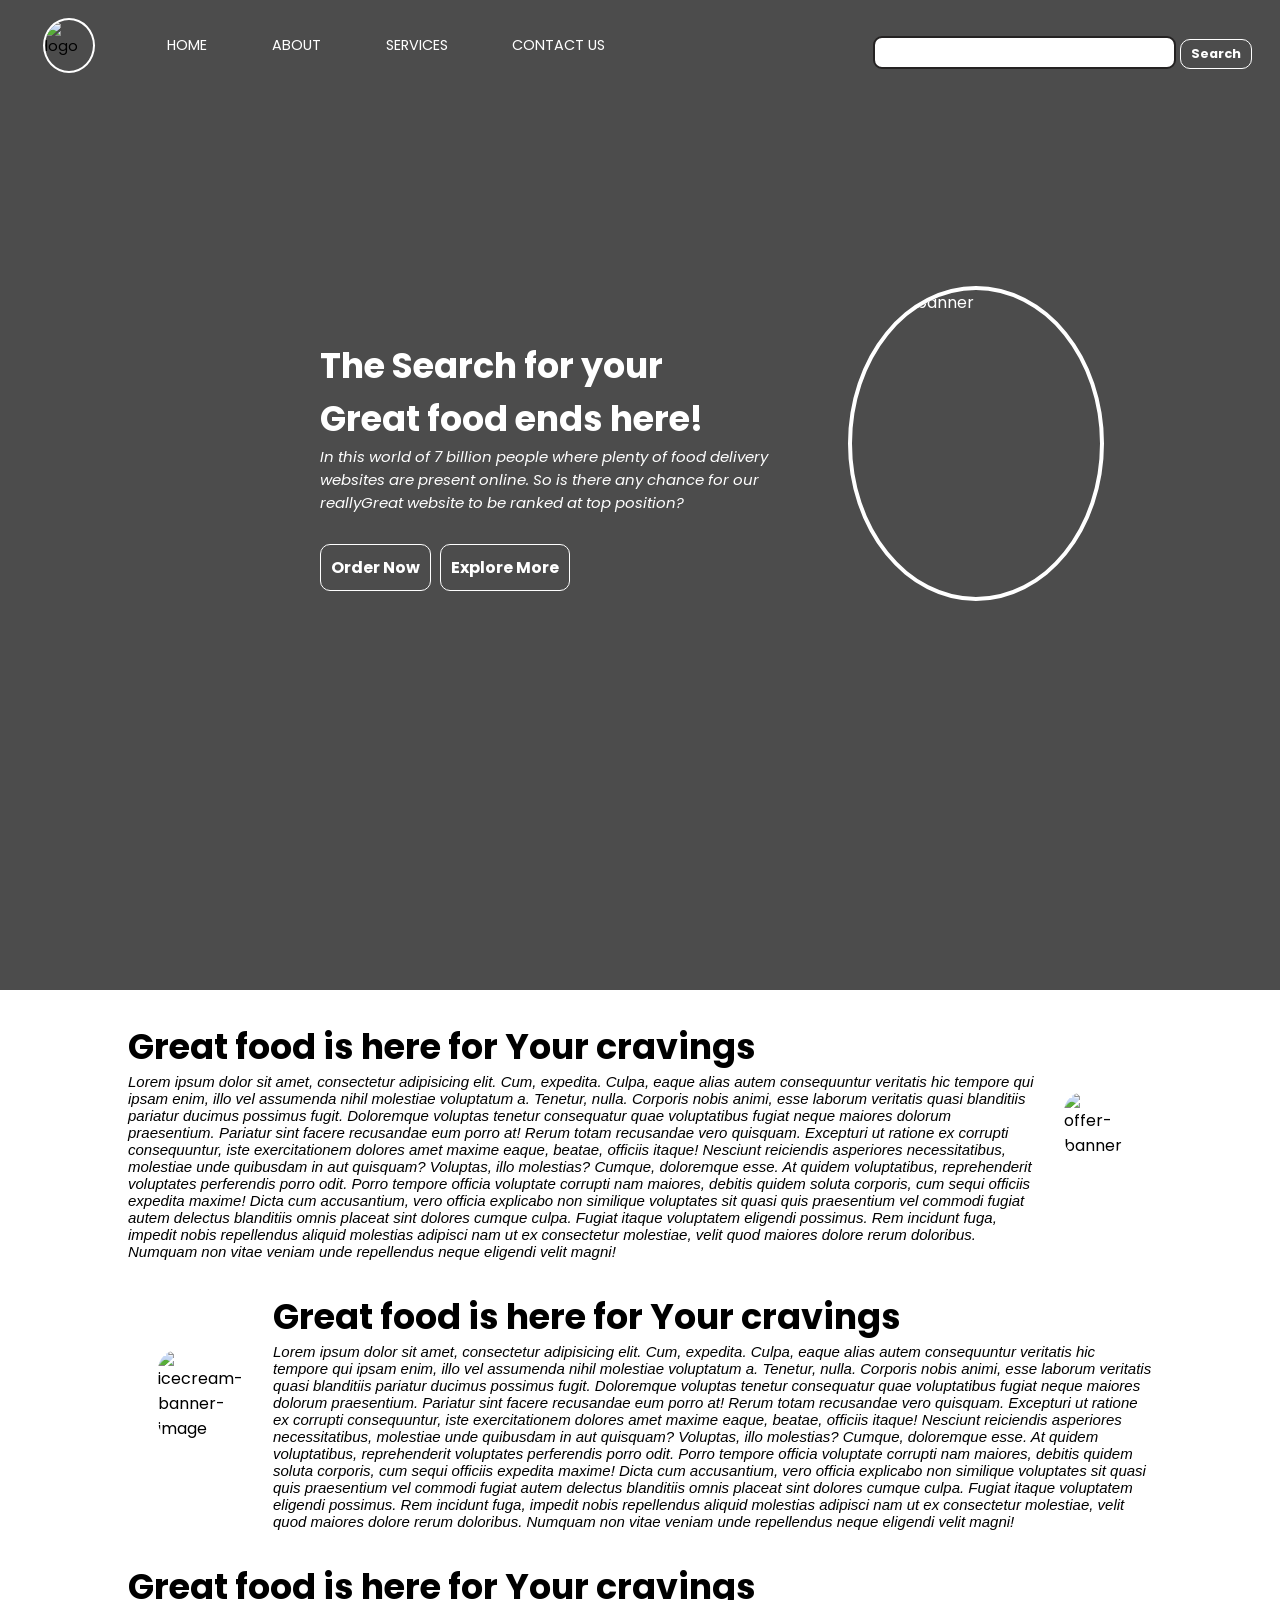
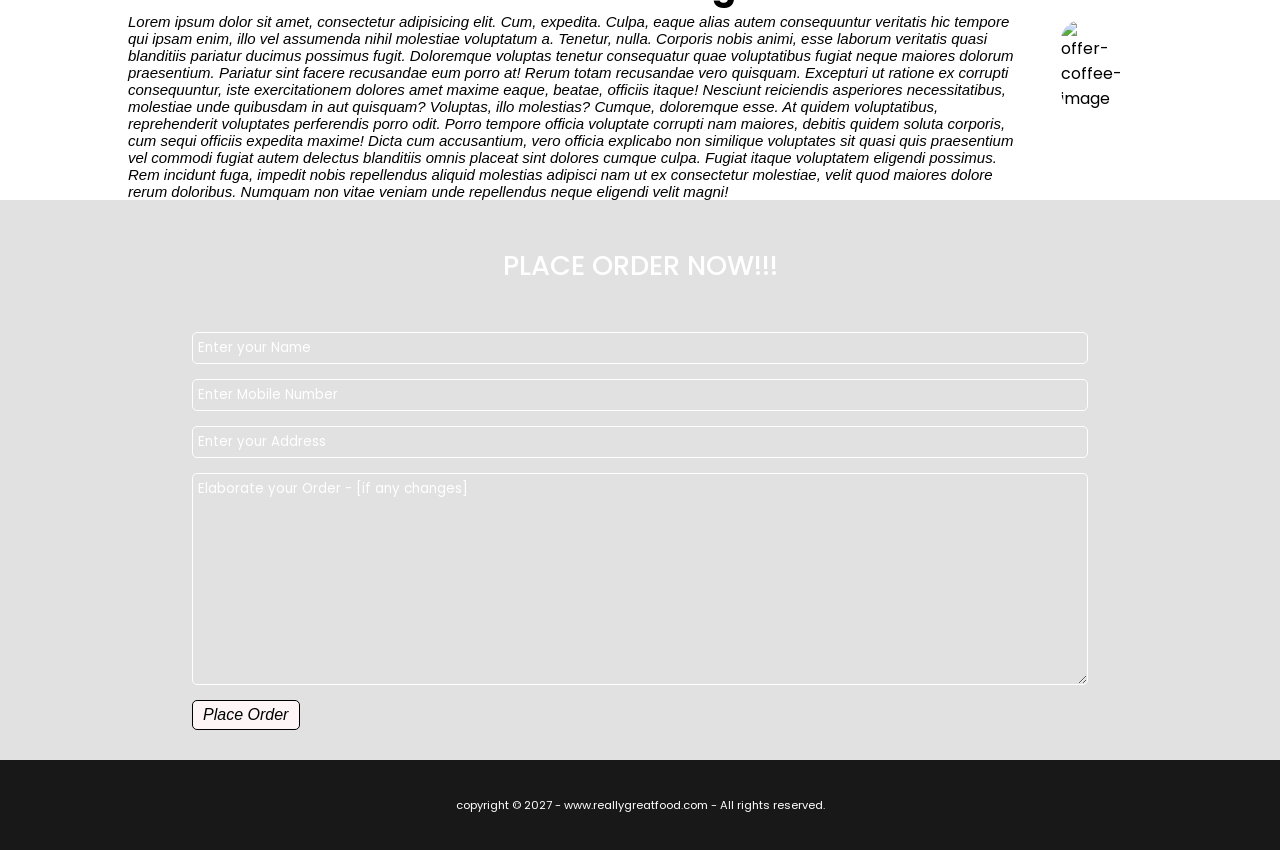
==== restaurant-website-resp-done/index.html @ f3f2a422 "Complete Project - Initial commit" ====
<!DOCTYPE html>
<html lang="en">
  <head>
    <meta charset="UTF-8" />
    <meta name="viewport" content="width=device-width, initial-scale=1.0" />
    <title>ZOYA- reallygreatfood</title>
    <link rel="stylesheet" href="style.css" />
  </head>
  <body>
    <nav class="navbar background h-nav">
      <ul class="nav-list v-class">
        <div class="logo">
          <img src="Estd 2000 (1).png" alt="logo"/>
        </div>
        <li><a href="#home">HOME</a></li>
        <li><a href="#about">ABOUT</a></li>
        <li><a href="#services">SERVICES</a></li>
        <li><a href="#contactUs">CONTACT US</a></li>
      </ul>
      <div class="right-nav v-class">
        <input type="text" name="Search" id="Search"/>
        <button class="btn btn-sm">Search</button>
      </div>
      <div class="burger">
        <div class="line"></div>
        <div class="line"></div>
        <div class="line"></div>
      </div>
    </nav>

    <section class="background firstSection" id="home">
      <div class="box-main">
        <div class="firstHalf">
          <p class="text-big">The Search for your Great food ends here!</p>
          <p class="text-small">
            In this world of 7 billion people where plenty of food delivery
            websites are present online. So is there any chance for our
            reallyGreat website to be ranked at top position?
          </p>
          <div class="buttons">
            <button class="btn">Order Now</button>
            <button class="btn">Explore More</button>
          </div>
        </div>
        <div class="secondHalf">
          <img src="food-bg2.jpg" alt="Food-banner"/>
        </div>
      </div>
    </section>

    <section class="section" id="about">
      <div class="paras">
        <p class="sectionTag text-big">Great food is here for Your cravings</p>
        <p class="sectionSubTag text-small">
          Lorem ipsum dolor sit amet, consectetur adipisicing elit. Cum,
          expedita. Culpa, eaque alias autem consequuntur veritatis hic tempore
          qui ipsam enim, illo vel assumenda nihil molestiae voluptatum a.
          Tenetur, nulla. Corporis nobis animi, esse laborum veritatis quasi
          blanditiis pariatur ducimus possimus fugit. Doloremque voluptas
          tenetur consequatur quae voluptatibus fugiat neque maiores dolorum
          praesentium. Pariatur sint facere recusandae eum porro at! Rerum totam
          recusandae vero quisquam. Excepturi ut ratione ex corrupti
          consequuntur, iste exercitationem dolores amet maxime eaque, beatae,
          officiis itaque! Nesciunt reiciendis asperiores necessitatibus,
          molestiae unde quibusdam in aut quisquam? Voluptas, illo molestias?
          Cumque, doloremque esse. At quidem voluptatibus, reprehenderit
          voluptates perferendis porro odit. Porro tempore officia voluptate
          corrupti nam maiores, debitis quidem soluta corporis, cum sequi
          officiis expedita maxime! Dicta cum accusantium, vero officia
          explicabo non similique voluptates sit quasi quis praesentium vel
          commodi fugiat autem delectus blanditiis omnis placeat sint dolores
          cumque culpa. Fugiat itaque voluptatem eligendi possimus. Rem incidunt
          fuga, impedit nobis repellendus aliquid molestias adipisci nam ut ex
          consectetur molestiae, velit quod maiores dolore rerum doloribus.
          Numquam non vitae veniam unde repellendus neque eligendi velit magni!
        </p>
      </div>
      <div class="thumbnail">
        <img
          class="imgFluid"
          src="reallyGreatsite (4).png"
          alt="offer-banner"
        />
      </div>
    </section>

    <section class="section sec-left" id="services">
      <div class="paras">
        <p class="sectionTag text-big">Great food is here for Your cravings</p>
        <p class="sectionSubTag text-small">
          Lorem ipsum dolor sit amet, consectetur adipisicing elit. Cum,
          expedita. Culpa, eaque alias autem consequuntur veritatis hic tempore
          qui ipsam enim, illo vel assumenda nihil molestiae voluptatum a.
          Tenetur, nulla. Corporis nobis animi, esse laborum veritatis quasi
          blanditiis pariatur ducimus possimus fugit. Doloremque voluptas
          tenetur consequatur quae voluptatibus fugiat neque maiores dolorum
          praesentium. Pariatur sint facere recusandae eum porro at! Rerum totam
          recusandae vero quisquam. Excepturi ut ratione ex corrupti
          consequuntur, iste exercitationem dolores amet maxime eaque, beatae,
          officiis itaque! Nesciunt reiciendis asperiores necessitatibus,
          molestiae unde quibusdam in aut quisquam? Voluptas, illo molestias?
          Cumque, doloremque esse. At quidem voluptatibus, reprehenderit
          voluptates perferendis porro odit. Porro tempore officia voluptate
          corrupti nam maiores, debitis quidem soluta corporis, cum sequi
          officiis expedita maxime! Dicta cum accusantium, vero officia
          explicabo non similique voluptates sit quasi quis praesentium vel
          commodi fugiat autem delectus blanditiis omnis placeat sint dolores
          cumque culpa. Fugiat itaque voluptatem eligendi possimus. Rem incidunt
          fuga, impedit nobis repellendus aliquid molestias adipisci nam ut ex
          consectetur molestiae, velit quod maiores dolore rerum doloribus.
          Numquam non vitae veniam unde repellendus neque eligendi velit magni!
        </p>
      </div>
      <div class="thumbnail">
        <img
          class="imgFluid"
          src="reallyGreatsite (1).png"
          alt="icecream-banner-image"
        />
      </div>
    </section>

    <section class="section">
      <div class="paras">
        <p class="sectionTag text-big">Great food is here for Your cravings</p>
        <p class="sectionSubTag text-small">
          Lorem ipsum dolor sit amet, consectetur adipisicing elit. Cum,
          expedita. Culpa, eaque alias autem consequuntur veritatis hic tempore
          qui ipsam enim, illo vel assumenda nihil molestiae voluptatum a.
          Tenetur, nulla. Corporis nobis animi, esse laborum veritatis quasi
          blanditiis pariatur ducimus possimus fugit. Doloremque voluptas
          tenetur consequatur quae voluptatibus fugiat neque maiores dolorum
          praesentium. Pariatur sint facere recusandae eum porro at! Rerum totam
          recusandae vero quisquam. Excepturi ut ratione ex corrupti
          consequuntur, iste exercitationem dolores amet maxime eaque, beatae,
          officiis itaque! Nesciunt reiciendis asperiores necessitatibus,
          molestiae unde quibusdam in aut quisquam? Voluptas, illo molestias?
          Cumque, doloremque esse. At quidem voluptatibus, reprehenderit
          voluptates perferendis porro odit. Porro tempore officia voluptate
          corrupti nam maiores, debitis quidem soluta corporis, cum sequi
          officiis expedita maxime! Dicta cum accusantium, vero officia
          explicabo non similique voluptates sit quasi quis praesentium vel
          commodi fugiat autem delectus blanditiis omnis placeat sint dolores
          cumque culpa. Fugiat itaque voluptatem eligendi possimus. Rem incidunt
          fuga, impedit nobis repellendus aliquid molestias adipisci nam ut ex
          consectetur molestiae, velit quod maiores dolore rerum doloribus.
          Numquam non vitae veniam unde repellendus neque eligendi velit magni!
        </p>
      </div>
      <div class="thumbnail">
        <img
          class="imgFluid"
          src="reallyGreatsite (5).png"
          alt="offer-coffee-image"
        />
      </div>
    </section>

    <section class="contact" id="contactUs">
      <h1 class="heading">Place Order Now!!!</h1>
      <div class="form">
        <input
          type="text" id="name" name="name" placeholder="Enter your Name"/>
        <input
          type="text" id="phone" name="phone" placeholder="Enter Mobile Number"/>
        <input
          type="text" id="text" name="Address" placeholder="Enter your Address"/>
        <textarea
          name="text" id="text" cols="30" rows="10" placeholder="Elaborate your Order - [if any changes]"></textarea>
        <button class="contact-btn">Place Order</button>
      </div>
    </section>

    <footer class="foot-sec">
      <p>
        copyright &copy; 2027 - www.reallygreatfood.com - All rights reserved.
      </p>
    </footer>

    <script src="script.js"></script>
  </body>
</html>
---- restaurant-website-resp-done/style.css ----
@import url("https://fonts.googleapis.com/css2?family=Poppins:ital,wght@0,100;0,200;0,300;0,400;0,500;0,600;0,700;0,800;0,900;1,100;1,200;1,300;1,400;1,500;1,600;1,700;1,800;1,900&display=swap");

* {
  margin: 0;
  padding: 0;
  box-sizing: border-box;
  font-family: "Poppins", sans-serif;
}

html{
  scroll-behavior: smooth;
}

.logo {
  height: 90px;
  width: 20%;
  display: flex;
  justify-content: center;
  align-items: center;
}

.logo img {
  background-size: cover;
  width: 52px;
  height: 55px;
  border: 2px solid white;
  border-radius: 50%;
}

.navbar {
  display: flex;
  align-items: center;
  justify-content: center;
  position: sticky;
  top: 0;
  cursor: pointer;
}

.nav-list {
  width: 50%;
  display: flex;
  justify-content: space-evenly;
  align-items: center;
  font-size: 0.9rem;
  font-weight: 400;
  font-family: "Lucida Sans", "Lucida Sans Regular", "Lucida Grande",
    "Lucida Sans Unicode", Geneva, Verdana, sans-serif;
}

.nav-list li {
  list-style: none;
  padding: 26px 30px;
}

.nav-list li a {
  text-decoration: none;
  color: white;
}

.nav-list li a:hover {
  text-decoration: none;
  color: rgb(169, 167, 167);
}

.right-nav {
  width: 50%;
  text-align: right;
  padding: 0 23px;
}

#Search {
  padding: 3px;
  font-size: 15px;
  border: 2px solid rgb(36, 34, 34);
  border-radius: 9px;
  background-color: white;
}
.background {
  background: rgba(0, 0, 0, 0.7) url("bg-img.png");
  background-size: cover;
  background-blend-mode: darken;
}

.firstSection {
  height: 100vh;
}

.box-main {
  display: flex;
  justify-content: center;
  align-items: center;
  color: white;
  font-family: sans-serif;
  max-width: 50%;
  margin: auto;
  height: 80%;
}

.btn {
  font-size: 1rem;
  font-weight: bold;
  background: none;
  color: white;
  cursor: pointer;
  border: 0.5px solid white;
  border-radius: 10px;
  padding: 10px;
  margin-top: 30px;
  margin-right: 5px;
}

.btn:hover {
  color: rgb(169, 167, 167);
}
.firstHalf {
  width: 70%;
  display: flex;
  justify-content: center;
  flex-direction: column;
}

.secondHalf {
  width: 30%;
}

.secondHalf img {
  width: 20vw;
  height: 35vh;
  border: 4px solid white;
  border-radius: 50%;
  display: block;
  margin: auto;
  position: relative;
  top: -7px;
  margin-left: 80px;
}

.text-big {
  font-size: 35px;
  font-weight: bold;
  margin-top: 30px;
}

.text-small {
  font-size: 15px;
  font-style: italic;
}

.btn-sm {
  padding: 5px 10px;
  vertical-align: middle;
  margin-top: 0px;
  font-size: 0.8rem;
}

.section {
  /* height: 370px; */
  display: flex;
  align-items: center;
  justify-content: center;
  max-width: 80%;
  margin: auto;
}
.sec-left {
  flex-direction: row-reverse;
}

.imgFluid {
  height: 170px;
  width: 170px;
  margin: 30px;
  border-radius: 20px;
  background-size: contain;
  position: relative;
}

.sectionSubTag {
  font-family: "Segoe UI", Tahoma, Geneva, Verdana, sans-serif;
}

.heading {
  color: white;
  margin-top: 45px;
  font-family: "Poppins", sans-serif;
  font-size: 1.7rem;
  font-weight: 500;
  text-transform: uppercase;
  padding: 0px 10px;
}

.contact {
  background-image: url("final-order-img.jpg");
  background-size: cover;
  background-repeat: no-repeat;
  opacity: 1.5;
  height: fit-content;
  width: 100%;
  background-color: rgb(225, 225, 225);
  display: flex;
  flex-direction: column;
  justify-content: center;
  align-items: center;
}

.form {
  display: flex;
  flex-direction: column;
  width: 70%;
  margin: 30px;
}

input,
textarea,
.contact-btn {
  margin-top: 15px;
  border: 1.5px solid #fff;
  border-radius: 5px;
  padding: 5px;
  background-color: transparent;
  color: white;
}

::placeholder{
  color: rgb(255, 255, 255);
}
.contact-btn {
  width: 12%;
  font-size: 1rem;
  font-style: italic;
  font-weight: 500;
  font-family: "Segoe UI", Tahoma, Geneva, Verdana, sans-serif;
  cursor: pointer;
  background-color: #fef6f6;
  border: 0.5px solid black;
  color: black;
}

.foot-sec {
  height: 10vh;
  width: 100%;
  background-color: rgb(24, 24, 24);
  color: white;
  font-size: 0.7rem;
  display: flex;
  align-items: center;
  justify-content: center;
}

.burger {
  display: none;
  position: absolute;
  cursor: pointer;
  right: 5%;
  top: 15px;
}

.line {
  width: 33px;
  background-color: white;
  height: 4px;
  margin: 5px 3px;
}

@media only screen and (max-width: 1212px) {
  .nav-list {
    flex-direction: column;
  }
  .navbar {
    height: 512px;
    flex-direction: column;
    transition: all 0.7s ease-out;
  }
  .right-nav {
    text-align: center;
  }
  .box-main {
    flex-direction: column-reverse;
    max-width: 100%;
  }
  #search {
    width: 100%;
  }
  .burger {
    display: block;
  }
  .h-nav {
    height: 72px;
  }
  .v-class {
    opacity: 0;
  }
  .section {
    flex-direction: column-reverse;
  }
  .secondHalf img {
    width: 30vw;
    height: 28vh;
    margin: auto;
    margin-top: 100px;
  }
  .text-big{
    text-align: center;
  }
  .text-small{
    text-align: center;
  }
  .buttons{
    text-align: center;
  }
  .contact-btn{
    width: 25%;
  }
}
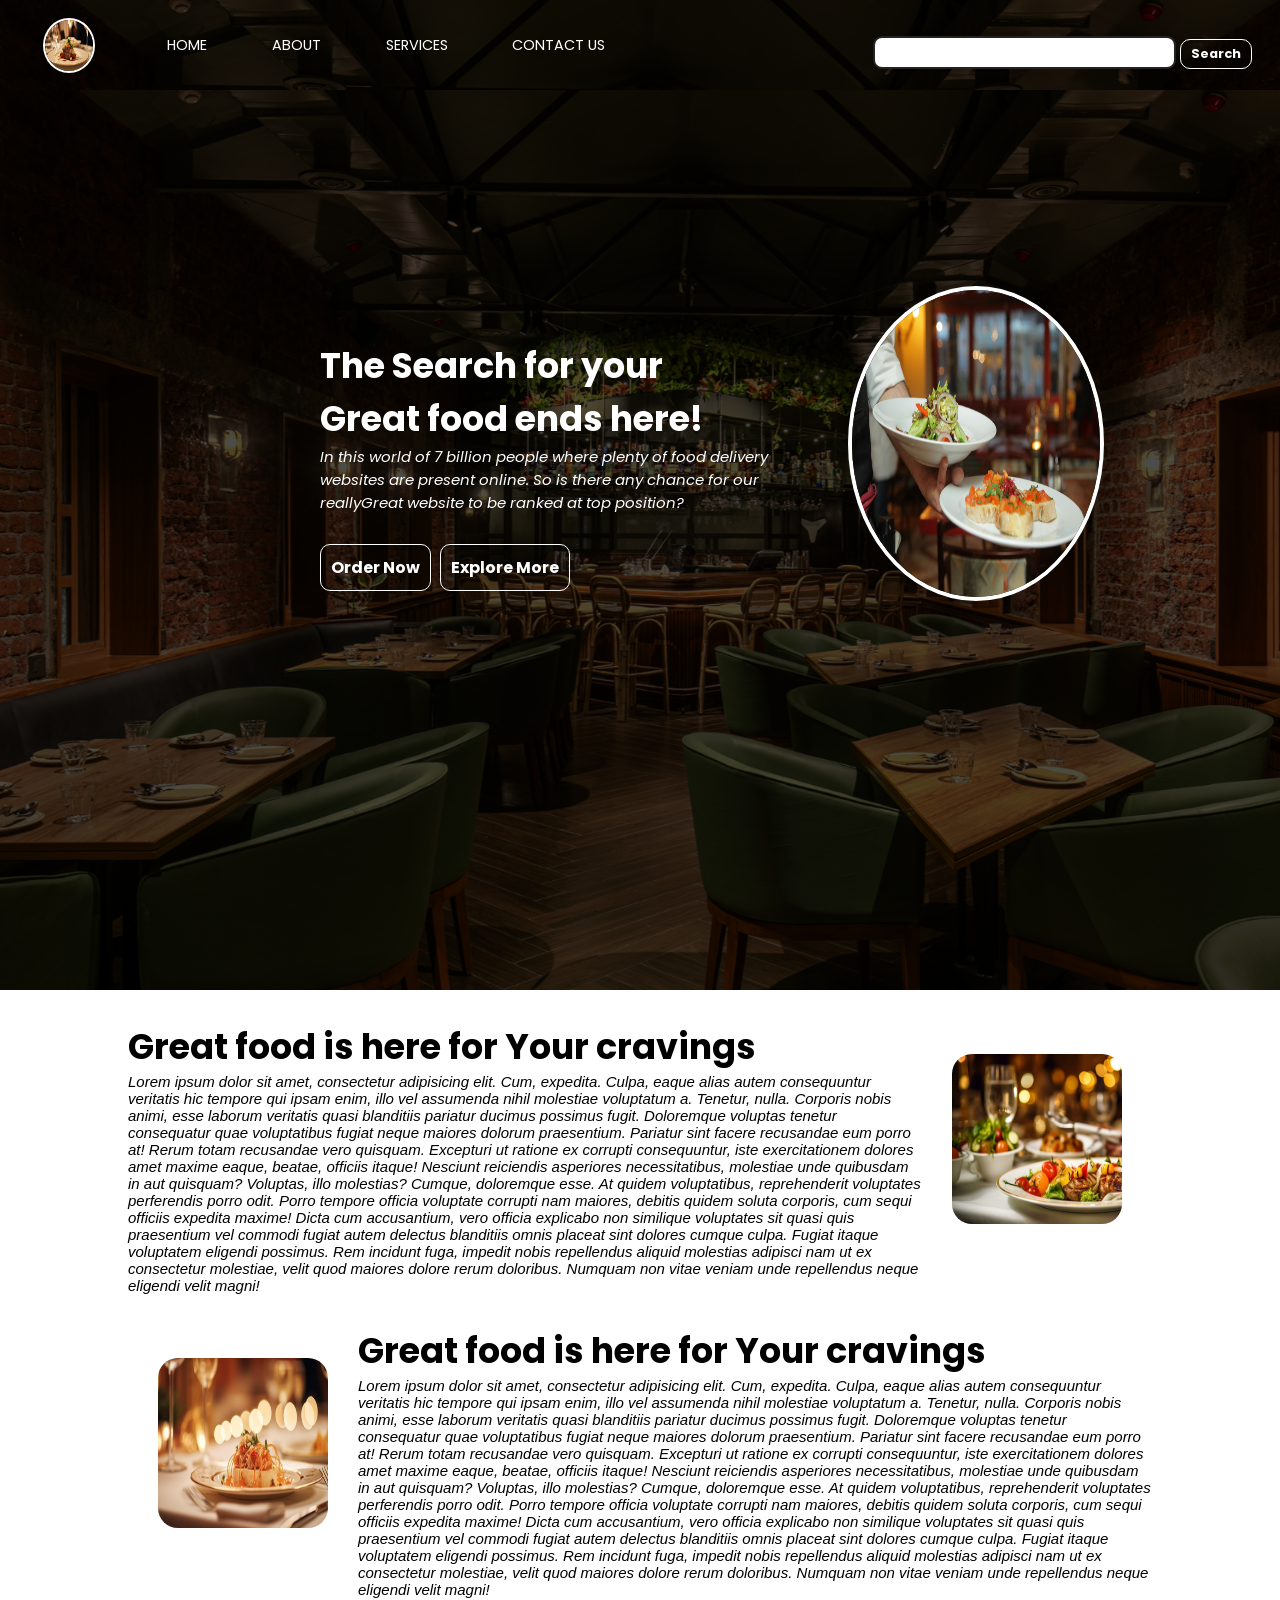
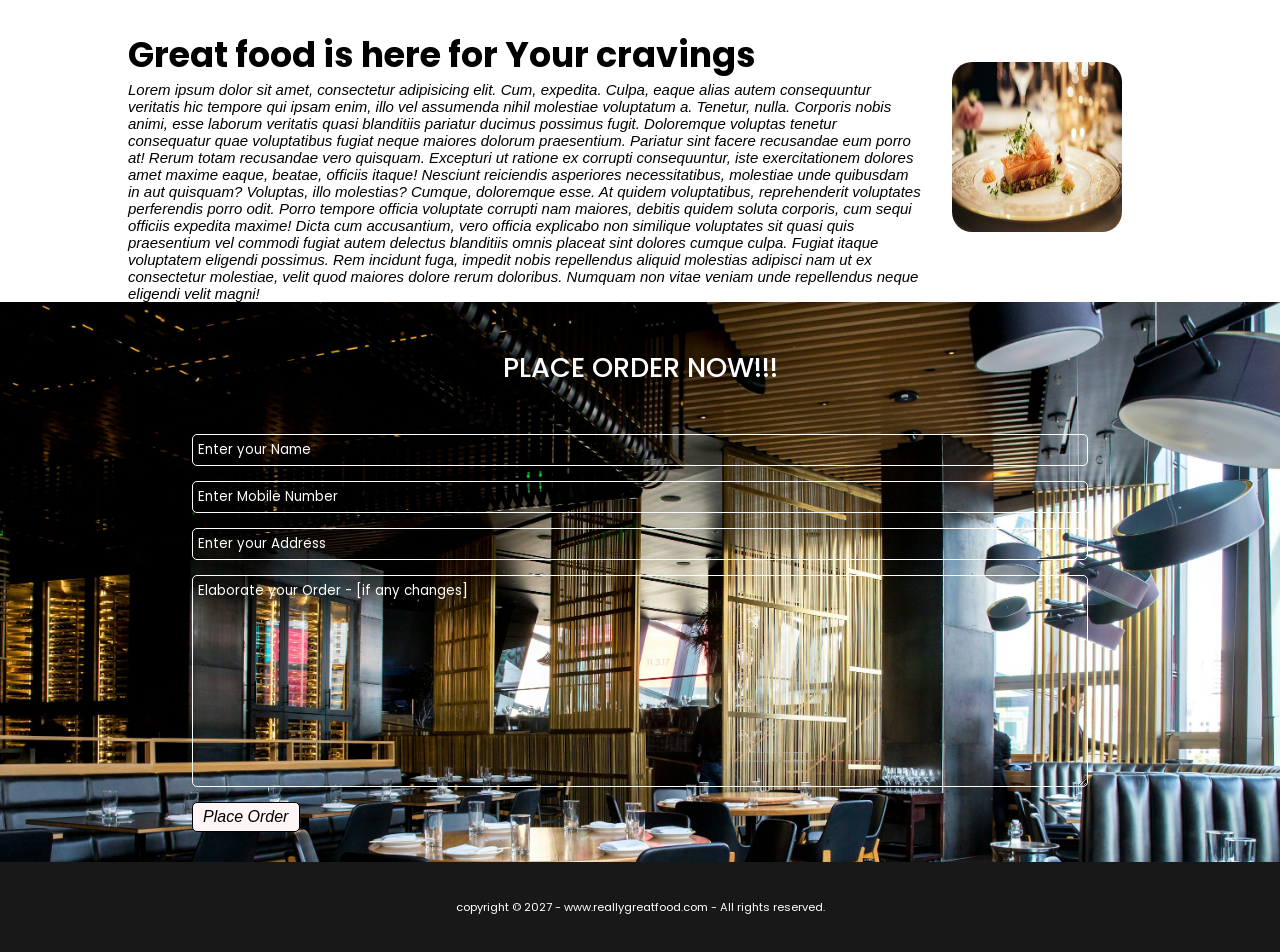
==== commit 2c34cd46: "Restaurant-website-img-updates" ====
--- a/restaurant-website-resp-done/index.html
+++ b/restaurant-website-resp-done/index.html
@@ -10,7 +10,7 @@
     <nav class="navbar background h-nav">
       <ul class="nav-list v-class">
         <div class="logo">
-          <img src="Estd 2000 (1).png" alt="logo"/>
+          <img src="food-img4.jpg" alt="logo"/>
         </div>
         <li><a href="#home">HOME</a></li>
         <li><a href="#about">ABOUT</a></li>
@@ -43,7 +43,7 @@
           </div>
         </div>
         <div class="secondHalf">
-          <img src="food-bg2.jpg" alt="Food-banner"/>
+          <img src="home-img1.jpeg" alt="Food-banner"/>
         </div>
       </div>
     </section>
@@ -78,7 +78,7 @@
       <div class="thumbnail">
         <img
           class="imgFluid"
-          src="reallyGreatsite (4).png"
+          src="food-img1.jpg"
           alt="offer-banner"
         />
       </div>
@@ -114,7 +114,7 @@
       <div class="thumbnail">
         <img
           class="imgFluid"
-          src="reallyGreatsite (1).png"
+          src="food-img2.jpg"
           alt="icecream-banner-image"
         />
       </div>
@@ -150,7 +150,7 @@
       <div class="thumbnail">
         <img
           class="imgFluid"
-          src="reallyGreatsite (5).png"
+          src="food-img3.jpg"
           alt="offer-coffee-image"
         />
       </div>
--- a/restaurant-website-resp-done/style.css
+++ b/restaurant-website-resp-done/style.css
@@ -76,7 +76,7 @@
   background-color: white;
 }
 .background {
-  background: rgba(0, 0, 0, 0.7) url("bg-img.png");
+  background: rgba(0, 0, 0, 0.7) url("bg-img.webp");
   background-size: cover;
   background-blend-mode: darken;
 }
